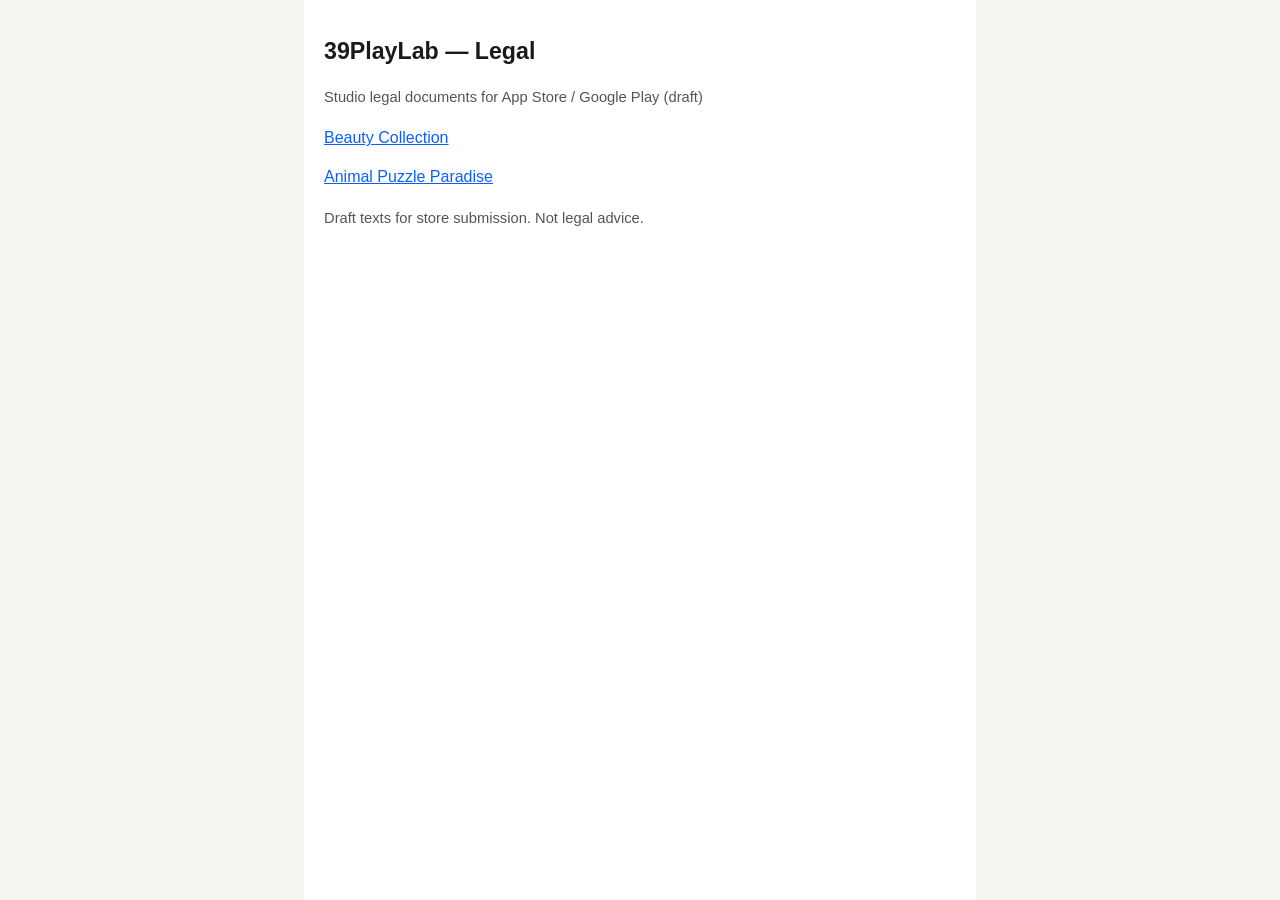
==== index.html @ 73ea36d1 "Add 39PlayLab legal pages for Beauty Collection and Animal Puzzle Paradise." ====
<!DOCTYPE html>
<html lang="ja">
<head>
  <meta charset="utf-8">
  <meta name="viewport" content="width=device-width, initial-scale=1">
  <title>Legal — 39PlayLab</title>
  <link rel="stylesheet" href="style.css">
</head>
<body>
  <main>
    <h1>39PlayLab — Legal</h1>
    <p class="meta">Studio legal documents for App Store / Google Play (draft)</p>
    <ul class="links">
      <li><a href="beauty-collection/">Beauty Collection</a></li>
      <li><a href="animal-puzzle-paradise/">Animal Puzzle Paradise</a></li>
    </ul>
    <p class="disclaimer">Draft texts for store submission. Not legal advice.</p>
  </main>
</body>
</html>
---- style.css ----
:root {
  color-scheme: light dark;
  --fg: #1a1a1a;
  --muted: #555;
  --bg: #f7f5f2;
  --card: #fff;
  --link: #0b5fff;
}
@media (prefers-color-scheme: dark) {
  :root {
    --fg: #f2f2f2;
    --muted: #aaa;
    --bg: #121212;
    --card: #1c1c1c;
    --link: #8ab4ff;
  }
}
* { box-sizing: border-box; }
body {
  margin: 0;
  font-family: "Segoe UI", "Hiragino Sans", "Noto Sans JP", sans-serif;
  line-height: 1.65;
  background: var(--bg);
  color: var(--fg);
}
main {
  max-width: 42rem;
  margin: 0 auto;
  padding: 2rem 1.25rem 4rem;
  background: var(--card);
  min-height: 100vh;
}
h1 { font-size: 1.45rem; margin: 0 0 0.5rem; }
h2 { font-size: 1.1rem; margin: 1.6rem 0 0.5rem; }
.meta, .disclaimer, .nav { color: var(--muted); font-size: 0.92rem; }
.nav { margin: 0 0 1.25rem; }
a { color: var(--link); }
ul { padding-left: 1.2rem; }
.links { list-style: none; padding: 0; }
.links li { margin: 0.75rem 0; }
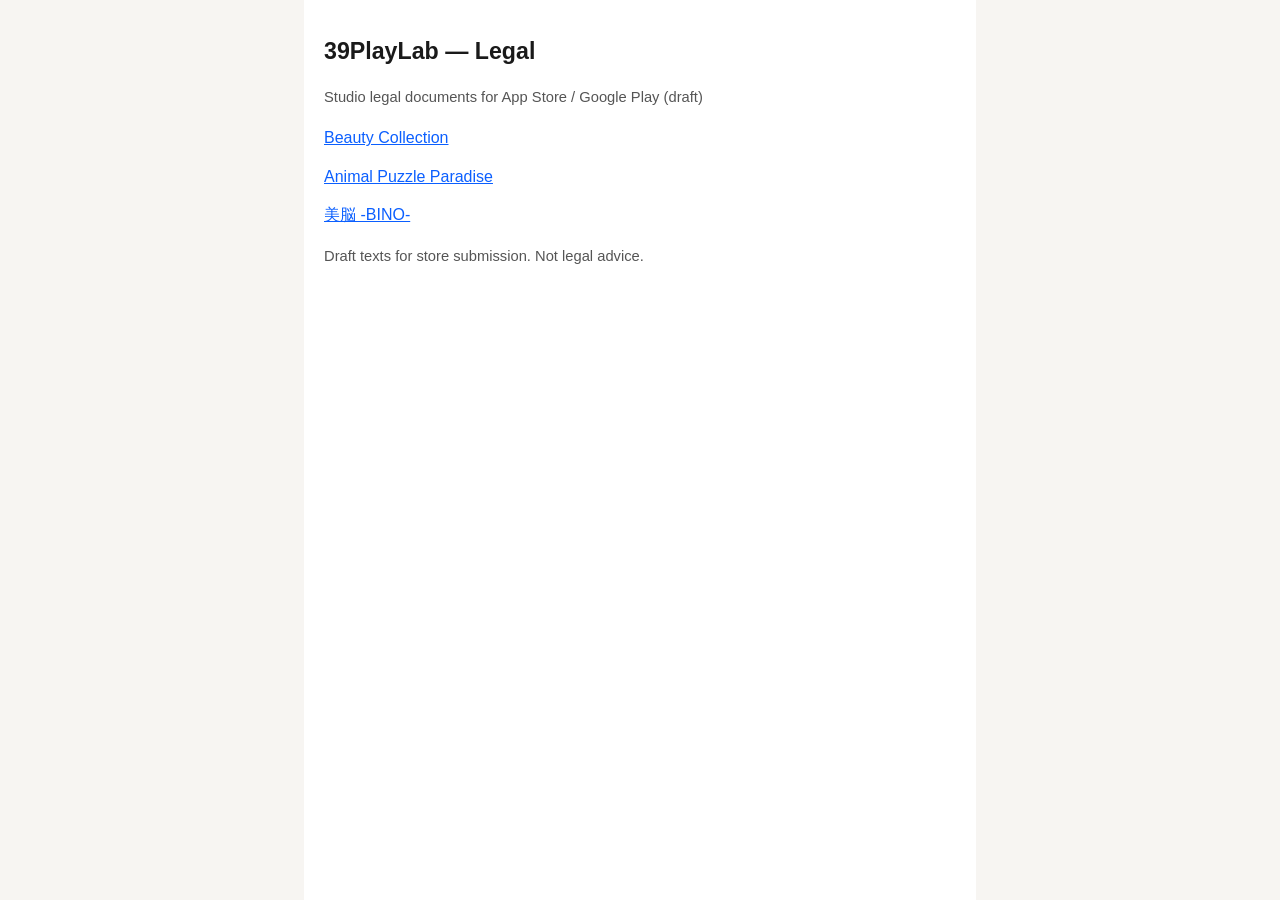
==== commit 1a1f8b06: "Add BINO link to legal hub" ====
--- a/index.html
+++ b/index.html
@@ -13,8 +13,9 @@
     <ul class="links">
       <li><a href="beauty-collection/">Beauty Collection</a></li>
       <li><a href="animal-puzzle-paradise/">Animal Puzzle Paradise</a></li>
+      <li><a href="bino/">美脳 -BINO-</a></li>
     </ul>
     <p class="disclaimer">Draft texts for store submission. Not legal advice.</p>
   </main>
 </body>
-</html>
+</html>
